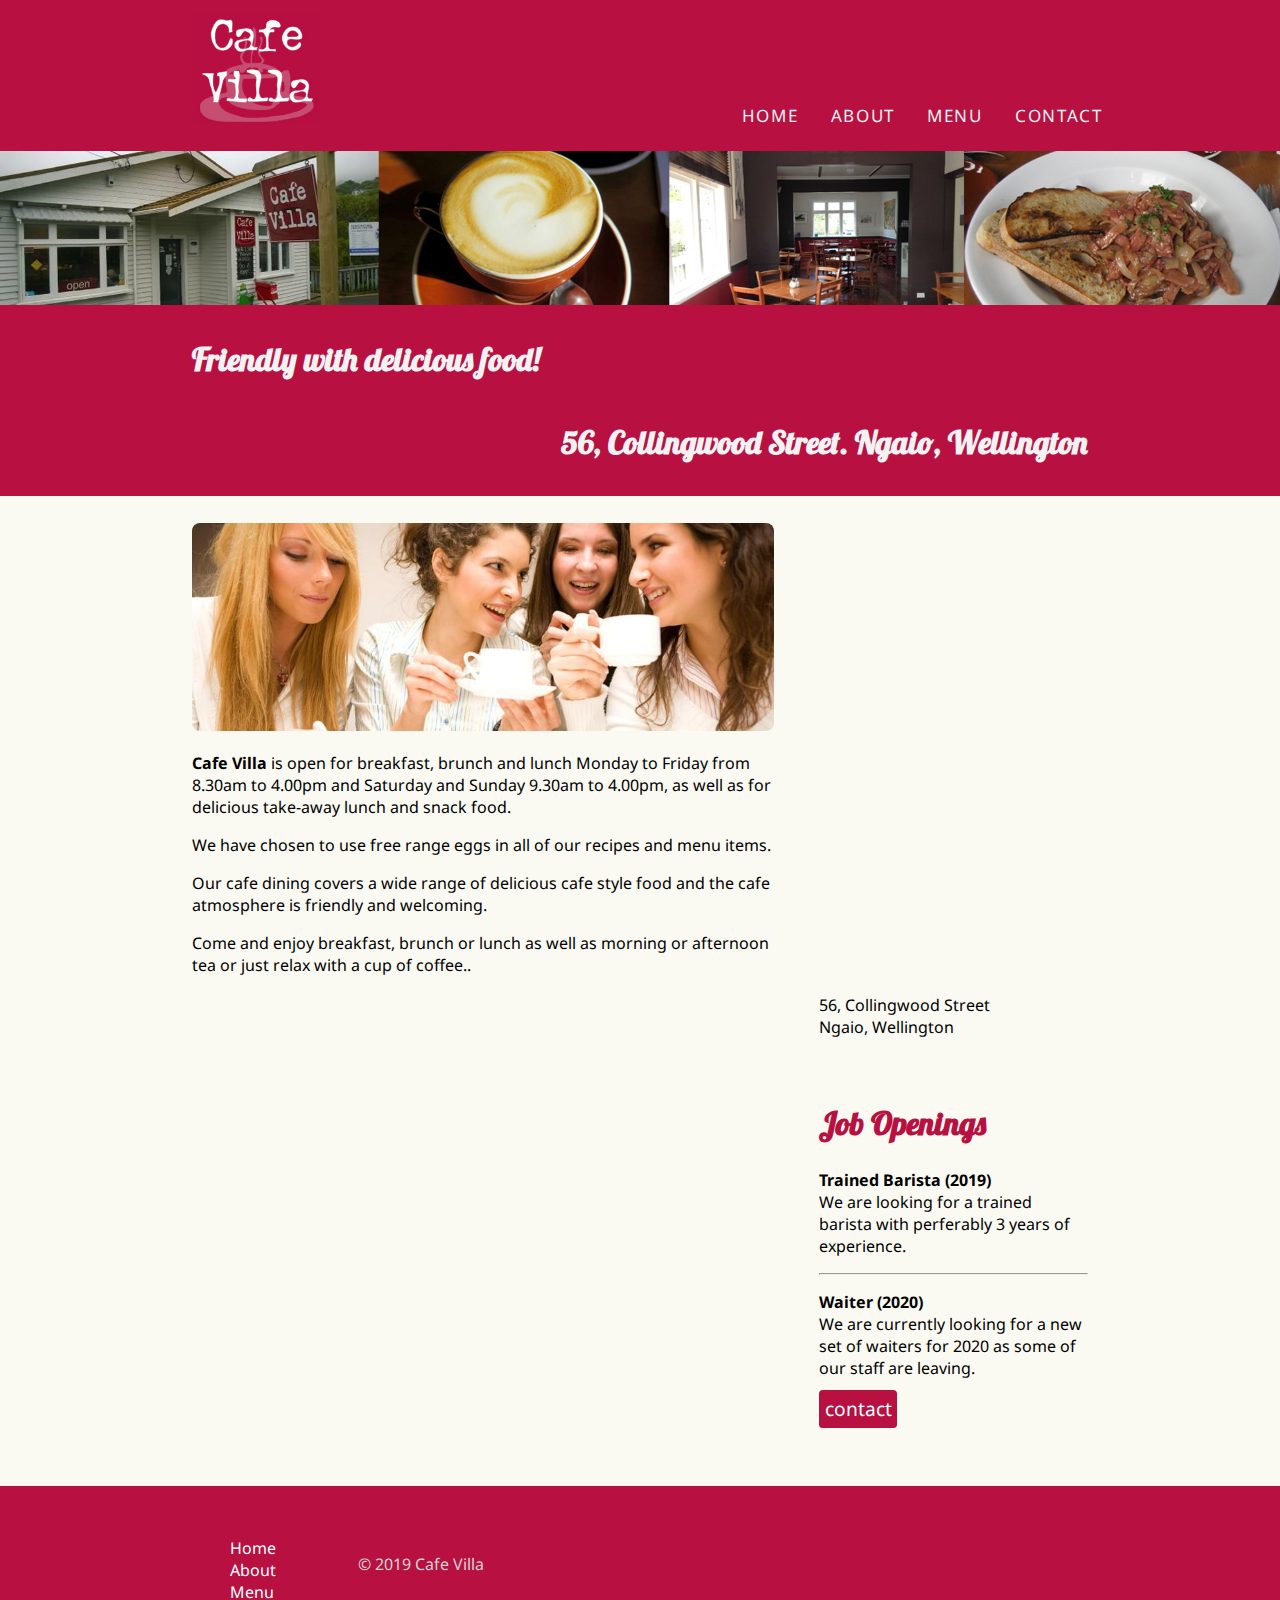
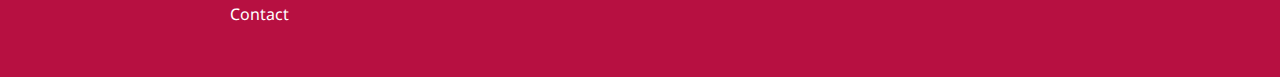
==== about.html @ e96fefd5 "Add files via upload" ====
<!doctype html>
<html lang="en">
<head>
<meta charset="UTF-8">
<title>Cafe Villa</title>
<meta name="description" content="A  FILL THIS OUTTTTT!!!!!!!!!!!!">
<meta name="keywords" content="   ">
<link rel="stylesheet" type="text/css" href="css/styles.css">
<link href="https://fonts.googleapis.com/css?family=Noto+Sans" rel="stylesheet">
<link href="https://fonts.googleapis.com/css?family=Lobster&display=swap" rel="stylesheet">
<meta name="viewport" content="width=device-width, initial-scale=1">
<link rel="stylesheet" href="https://cdnjs.cloudflare.com/ajax/libs/font-awesome/4.7.0/css/font-awesome.min.css">
<link rel="icon" type="image/png" href="media/ico.png">
</head>

<body>
  <!--Navigation Bar-->
  <a href="index.html"><img src="media/logo.png" alt="" class="navLogo"></a>
  <div class="topnav desktopNav" id="myTopnav">
    <a href="contact.html" id="active" class="nava" style="margin-right: 15%;">Contact</a>
    <a href="menu.html" class="nava">Menu</a>
    <a href="about.html" class="nava">About</a>
    <a href="index.html" class="nava">Home</a>
  </div>

  <!-- Mobile Nav Bar -->
  <div class="topnav mobileNav" id="myTopnavMobile">
    <a href="index.html" class="nava">Home</a>
    <a href="about.html" class="nava">About</a>
    <a href="menu.html" class="nava dropbtn">Menu</a>
    <a href="contact.html" class="nava" style="margin-right: 15%;">Contact</a>
    <a href="javascript:void(0);" class="icon" onclick="myFunction()">
    <!-- This is the Font Awsome icon for mobile navigation -->
    <i class="fa fa-bars"></i>
    </a>
  </div>

  <div class="aboutBanner">

  </div>

  <div class="splash1">
    <h1 class="splash2" style="float: left">Friendly with delicious food!</h1>
    <h1 class="splash2" style="float: right; margin-right: 15%;">56, Collingwood Street. Ngaio, Wellington</h1>
  </div>
  <div class="indexContainer">
    <div class="indexCollum1">
      <img src="media/header1.jpg" alt="" class="indexHeader">
      <p>
        <strong>Cafe Villa</strong> is open for breakfast, brunch and lunch Monday to Friday from 8.30am  to 4.00pm and
        Saturday and Sunday 9.30am to 4.00pm, as well as for delicious take-away lunch and snack food.
      </p>
      <p>
        We have chosen to use free range eggs in all of our recipes and menu items.
      </p>
      <p>
        Our cafe dining covers a wide range of delicious cafe style food and the cafe atmosphere is friendly and welcoming.
      </p>
      <p>
        Come and enjoy  breakfast, brunch or lunch as well as morning or afternoon tea or just relax with a cup of  coffee..
      </p>
    </div>


    <div class="indexCollum2">
      <div class="location">
        <iframe src="https://www.google.com/maps/embed?pb=!1m18!1m12!1m3!1d512.6164235245642!2d174.77424871609506!3d-41.24768394493158!2m3!1f0!2f0!3f0!3m2!1i1024!2i768!4f13.1!3m3!1m2!1s0x6d38ae021e9fde63%3A0x7e428be96eb1f47f!2sCafe%20Villa!5e0!3m2!1sen!2snz!4v1574049143522!5m2!1sen!2snz" width="100%" height="450" frameborder="0" style="border:0;" allowfullscreen=""></iframe>
        <p>
          56, Collingwood Street <br>
          Ngaio, Wellington
        </p>
      </div>
      <br>

      <h2 style="font-size: 2em;">Job Openings</h2>
      <p>
        <strong>Trained Barista (2019)<br></strong>
        We are looking for a trained barista with perferably 3 years of experience.
       </p>

       <hr>

       <p>
         <strong>Waiter (2020)<br></strong>
         We are currently looking for a new set of waiters for 2020 as some of our staff are leaving.
       </p>

       <a href="contact.html" class="contactButton">contact</a>
    </div>



  </div>

  <div class="footer">
    <!-- Social Icons For The Footer -->
    <div class="footerSocial">

    </div>

    <!-- Footer Navigation -->
    <div class="footerNav">
      <a href="index.html" class="navFooter">Home</a><br>
      <a href="about.html" class="navFooter">About</a><br>
      <a href="menu.html" class="navFooter">Menu</a><br>
      <a href="contact.html" class="navFooter">Contact</a><br>
    </div>

    <!-- Footer Text -->
    <div class="footerText">
      <p style="color: #d3d3d3;">© 2019 Cafe Villa <br></p>
    </div>
  </div>




  <!-- Javascript Area -->
  <script src="https://ajax.googleapis.com/ajax/libs/jquery/2.2.4/jquery.min.js"></script>
  <script>
    var slideIndex = 0;
    carousel();

    function carousel() {
      var i;
      var x = document.getElementsByClassName("mySlides");
      for (i = 0; i < x.length; i++) {
        x[i].style.display = "none";
      }
      slideIndex++;
      if (slideIndex > x.length) {slideIndex = 1}
      x[slideIndex-1].style.display = "block";
      setTimeout(carousel, 2000); // Change image every 2 seconds
    }
  </script>




  <script>
    /* Toggle between adding and removing the "responsive" class to topnav when the user clicks on the icon */
    function myFunction() {
        var x = document.getElementById("myTopnavMobile");
      if (x.className === "topnav") {
        x.className += " responsive";
      } else {
      x.className = "topnav";
      }
    }
  </script>

</body>
---- css/styles.css ----
body {
  padding: 0;
  margin: 0;
  background-color: #fafaf2;
  font-family: 'Noto Sans', sans-serif;
}

h1, h2 {
  color: #B71041;
  font-family: 'Lobster', cursive;
}


/** NAVIGATION**/
/* Add a black background color to the top navigation */
.topnav {
  background-color: #B71041;
  overflow: auto;
  font-family: 'Noto Sans', sans-serif;
  background-repeat: no-repeat;
  background-size: cover;
  padding-top: 2%;
  padding-left: 16%;
  padding-bottom: 0.8%;
}

/* Style the links inside the navigation bar */
.topnav a {
  float: right;
  display: block;
  color: #f2f2f2;
  text-align: center;
  padding: 14px 16px;
  text-decoration: none;
  font-size: 17px;
  margin-top: 6%;
}

/* Hide the link that should open and close the topnav on small screens */
.topnav .icon {
  display: none;
}

/*UNDERLINE ANIMAITON*/
.nava {
 color: #fff;
 text-transform: uppercase;
 letter-spacing: 0.1em;  display: inline-block;
 padding: 15px 20px;
 position: relative;
}

.nava:hover {
  /* background-color: rgba(0, 0, 0, 0.4); */
  border-radius: 5%;
}

.nava:after {
 background: none repeat scroll 0 0 transparent;
 bottom: 0;
 content: "";
 display: block;
 height: 2px;
 left: 50%;
 position: absolute;
 background: #fff;
 transition: width 0.3s ease 0s, left 0.3s ease 0s;
 width: 0;

}
.nava:hover:after {
 width: 100%;
 left: 0;
}

.navItems {
  float: right;
}

@media screen and (max-height: 300px) {
    ul {
        margin-top: 40px;
    }
}

/* When the screen is less than 600 pixels wide, hide all links, except for the first one ("Home"). Show the link that contains should open and close the topnav (.icon) */
@media screen and (max-width: 600px) {
  .topnav a:not(:first-child) {display: none;}
  .topnav a.icon {
    float: right;
    display: block;
  }
}

/* The "responsive" class is added to the topnav with JavaScript when the user clicks on the icon. This class makes the topnav look good on small screens (display the links vertically instead of horizontally) */
@media screen and (max-width: 600px) {
  .topnav.responsive {position: relative;}
  .topnav.responsive a.icon {
    position: absolute;
    right: 0;
    top: 0;
  }
  .topnav.responsive a {
    float: none;
    display: block;
    text-align: left;
  }
}

.navLogo {
  width: 10%;
  float: left;
  margin-left: 15%;
  position: absolute;
  margin-top: 1%;
}

.mobileNav {
  display: none;
}
/* Mobile Optimization */
@media screen and (max-width: 600px) {
  .navLogo {
    display: none;
    padding-top: 0%;
  }

  .desktopNav {
    display: none;
  }

  .mobileNav {
    display: inherit;
  }

  .topnav a {
    margin-top: 0%;
  }
}

/**NAvigation ENDS**/



/* Full Width slideshow */
.full-width-slideshow {
  width: 100%;
  height: 79vh;
  overflow: hidden;
  background-color: #B71041;
}

.mySlides {
  width: 100%;
  /* -webkit-animation: flip-in-hor-bottom 1.5s cubic-bezier(0.250, 0.460, 0.450, 0.940) forwards;
	        animation: flip-in-hor-bottom 1.5s cubic-bezier(0.250, 0.460, 0.450, 0.940) forwards; */
}

.fade {
  -webkit-animation: fade 4s;
  animation: fade 4s;
  -moz-animation: fade 4s;
  -o-animation: fade 4s;
}

@-webkit-keyframes fade {
0% {opacity: 0}
50% {opacity: 1}
100% {opacity:0}
}

@-moz-keyframes fade{
    0% {opacity: 0}
  50% {opacity: 1}
  100% {opacity:0}
}

@keyframes fade {
  0% {opacity: 0}
  50% {opacity: 1}
  100%{opacity: 0}
    }
@-o-keyframes fade {
0% {opacity: 0}
  50% {opacity: 1}
  100%{opacity: 0}

}


/* Mobile Optimization */
@media screen and (max-width: 600px) {
  .full-width-slideshow {
    height: 22vh;
  }
}




/* Index */
.indexContainer {
  width: 70%;
  margin: auto;
  padding-bottom: 5%;
  overflow: auto;
}

.indexCollum1 {
  float: left;
  width: 65%;
  padding-top: 3%;
  padding-right: 5%;
}

.indexCollum2 {
  float: right;
  width: 30%;
  padding-top: 3%;
}

.contactButton {
  text-decoration: none;
  color: white;
  background-color: #B71041;
  padding: 2%;
  font-size: 1.2em;
  border-radius: 0.2em;
}

.splash1 {
  background-color: #B71041;
  color: #F2F2F2;
  width: 100%;
  padding-top: 1%;
  padding-bottom: 1%;
  margin-top: 0%;
  overflow: auto;
}

.splash2 {
  color: #F2F2F2;
  margin-left: 15%;
}

.indexHeader {
  width: 100%;
  border-radius: 0.5em;
}

/* Mobile Optimization */
@media screen and (max-width: 600px) {
  .indexContainer {
    width: 90%;
  }

  .splash2 {
    font-size: 2em;
    margin-left: 5%;
  }

  .splash1 {
    margin-bottom: 6%;
  }

  .indexCollum1 {
    width: 100%;
    float: none;
  }

  .indexCollum2 {
    width: 100%;
    float: none;
    margin-bottom: 10%;
  }
}

/* Index ENDS */




/* About Page Starts */
.aboutBanner {
  padding-top: 6%;
  padding-bottom: 6%;
  width: 100%;
  background-image: url("../media/banner.jpg");
  background-size: cover;
}

.cbr {
  line-height: 0.2em;
}

/* About Page ENDS */




/* Menu Page Starts */
.menuContainer {
  width: 70%;
  margin: auto;
  padding-top: 3%;
  padding-bottom: 5%;
}

.col1 {
  float: left;
  width: 33%;
  padding-top: 5%;
  margin-right: 0.5%;
}

.col2 {
  float: left;
  width: 33%;
  padding-top: 5%;
}

.col3 {
  float: right;
  width: 33%;
  padding-top: 5%;
}

.menuItem {
  width: 90%;
  margin: auto;
  background-color: #F2C9D8;
  padding-bottom: 0.5%;
  border-top-left-radius: 1em;
  border-top-right-radius: 1em;
  border-bottom-left-radius: 1em;
  border-bottom-right-radius: 1em;
  margin-bottom: 10%;

  -webkit-box-shadow: 10px 10px 50px -41px rgba(0,0,0,0.39);
  -moz-box-shadow: 10px 10px 50px -41px rgba(0,0,0,0.39);
  box-shadow: 10px 10px 50px -41px rgba(0,0,0,0.39);

  -webkit-animation: scale-in-center 0.5s cubic-bezier(0.250, 0.460, 0.450, 0.940) both;
        animation: scale-in-center 0.5s cubic-bezier(0.250, 0.460, 0.450, 0.940) both;
}

.menuItem:hover {
  -webkit-box-shadow: 10px 10px 50px -31px rgba(0,0,0,0.5);
  -moz-box-shadow: 10px 10px 50px -31px rgba(0,0,0,0.5);
  box-shadow: 10px 10px 50px -31px rgba(0,0,0,0.5);
}

.menuImg {
  width: 100%;
  border-top-left-radius: 1em;
  border-top-right-radius: 1em;
}

.menuText {
  width: 80%;
  margin-left: 5%;
}

.menuButton {
  margin: auto;
  text-decoration: none;
  color: white;
  font-size: 200%;
  font-family: 'Lobster', cursive;
}

.menuButtonD {
  width: 40%;
  background-color: #BF4E77;
  text-align: center;
  margin: auto;
  padding: 3% 5% 3% 5%;
  margin-bottom: 4%;
  border-radius: 1em 1em 1em 1em;
}

#menuactive {
  background-color: #B71041;
  padding: 4% 6% 4% 6%;
}

.mobileMenuNav {
  display: none;
}
/* Mobile Optimization */
@media screen and (max-width: 600px) {
  .menuContainer {
    width: 90%;
  }

  .col1 {
    width: 100%;
    float: none;
  }

  .col2 {
    width: 100%;
    float: none;
  }

  .col3 {
    width: 100%;
    float: none;
  }

  .mobileMenuNav {
    display: inherit;
  }

  .desktop {
    display: none;
  }

  .mobile {
    width: 90%;
  }
}




/* Contact */
.contactContainer {
  width: 70%;
  margin: auto;
  text-align: center;
  padding-bottom: 8%;
}

input[type=text] {
  width: 40%;
  padding: 1%;
  font-size: 1.5em;
  box-sizing: border-box;
  outline: none;
  -webkit-transition: width 0.4s ease-in-out;
  transition: width 0.4s ease-in-out;
  margin-bottom: 3%;
  border-radius: 10em 10em 10em 10em;
  border: none;
}

input[type=text]:focus {
  width: 50%;
}

input[type=button], input[type=submit], input[type=reset] {
  background-color: #B71041;
  border: none;
  color: white;
  padding: 16px 32px;
  text-decoration: none;
  margin: 4px 2px;
  cursor: pointer;
  border-radius: 10em 10em 10em 10em;
}

textarea {
  margin-bottom: 2%;
  padding-top: 1%;
  border-radius: 1em 1em 1em 1em;
  font-size: 1.5em;
  box-sizing: border-box;
  outline: none;
  border: none;
  width: 40%;
  font-family: 'Noto Sans', sans-serif;
}

/* Mobile Optimization */
@media screen and (max-width: 600px) {
  .contactContainer {
    width: 90%;
  }

  input[type=text] {
    width: 90%;
    padding: 16px 32px;
  }

  input[type=text]:focus {
    width: 100%;
  }

  textarea {
    width: 90%;
    height: 20%;
    font-family: 'Noto Sans', sans-serif;
  }
}




/* Footer */
.footer {
  width: 100%;
  padding-top: 4%;
  padding-bottom: 4%;
  background-color: #B71041;
  overflow: auto;
}

.footerText {
  float: left;
}

.footerSocial {
  float: left;
}

.footerNav {
  margin-left: 18%;
  width: 10%;
  padding-right: 0px;
  margin-right: 0px;
  float: left;
}

.navFooter {
  float: left;
  text-decoration: none;
  color: white;
  animation: icon_after 0.2s;
  animation-fill-mode: forwards;
}

.navFooter:hover {
  animation: icon 0.2s;
  animation-fill-mode: forwards;
}

/* Mobile Optimization */
@media screen and (max-width: 600px) {
  .footerText {
    padding-left: 10%;
  }
}

/*Footer ENDS*/

@keyframes icon {
  0% {color:#d3d3d3;}
  100% {color:white;}
}
@keyframes icon_after {
  0% {color:white;}
  100% {color:#d3d3d3;}
}


/* Animations */
@-webkit-keyframes flip-in-hor-bottom {
  0% {
    -webkit-transform: rotateX(80deg);
            transform: rotateX(80deg);
    opacity: 0.2;
  }
  100% {
    -webkit-transform: rotateX(0);
            transform: rotateX(0);
    opacity: 1;
  }
}

@keyframes flip-in-hor-bottom {
  0% {
    -webkit-transform: rotateX(80deg);
            transform: rotateX(80deg);
    opacity: 0.2;
  }
  100% {
    -webkit-transform: rotateX(0);
            transform: rotateX(0);
    opacity: 1;
  }
}

@keyframes flip-in-hor-botom-exit {
  0% {
    -webkit-transform: rotateX(0deg);
            transform: rotateX(0deg);
  }
  100% {
    -webkit-transform: rotateX(80deg);
            transform: rotateX(80deg);
  }
}


/* Entrance Effect For menu Items */
@-webkit-keyframes scale-in-center {
  0% {
    -webkit-transform: scale(0);
            transform: scale(0);
    opacity: 1;
  }
  100% {
    -webkit-transform: scale(1);
            transform: scale(1);
    opacity: 1;
  }
}
@keyframes scale-in-center {
  0% {
    -webkit-transform: scale(0);
            transform: scale(0);
    opacity: 1;
  }
  100% {
    -webkit-transform: scale(1);
            transform: scale(1);
    opacity: 1;
  }
}
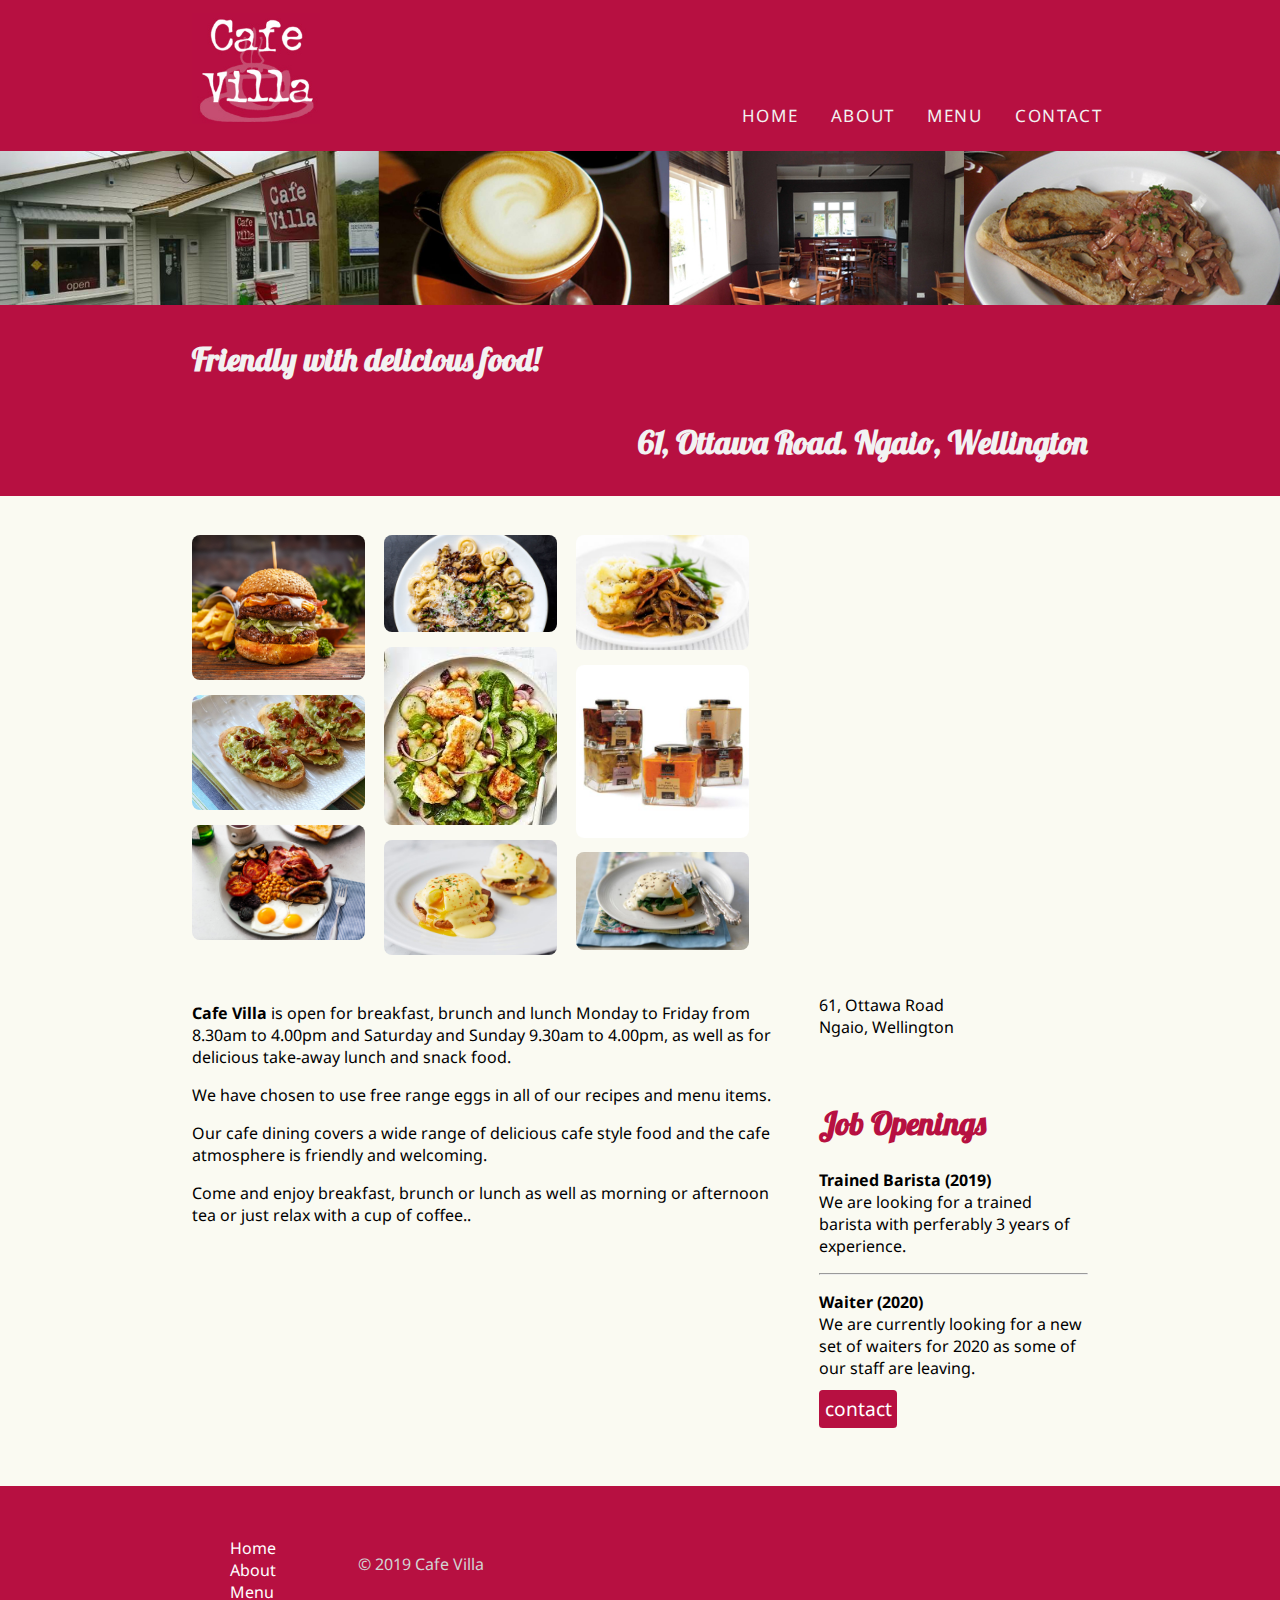
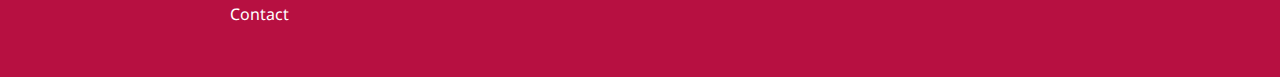
==== commit c20f5b60: "Add files via upload" ====
--- a/about.html
+++ b/about.html
@@ -6,6 +6,7 @@
 <meta name="description" content="A  FILL THIS OUTTTTT!!!!!!!!!!!!">
 <meta name="keywords" content="   ">
 <link rel="stylesheet" type="text/css" href="css/styles.css">
+<link rel="stylesheet" href="css/magnific-popup.css">
 <link href="https://fonts.googleapis.com/css?family=Noto+Sans" rel="stylesheet">
 <link href="https://fonts.googleapis.com/css?family=Lobster&display=swap" rel="stylesheet">
 <meta name="viewport" content="width=device-width, initial-scale=1">
@@ -41,11 +42,35 @@
 
   <div class="splash1">
     <h1 class="splash2" style="float: left">Friendly with delicious food!</h1>
-    <h1 class="splash2" style="float: right; margin-right: 15%;">56, Collingwood Street. Ngaio, Wellington</h1>
+    <h1 class="splash2" style="float: right; margin-right: 15%;">61, Ottawa Road. Ngaio, Wellington</h1>
   </div>
   <div class="indexContainer">
     <div class="indexCollum1">
-      <img src="media/header1.jpg" alt="" class="indexHeader">
+      <div class="mosCol1">
+        <div class="parent-container">
+          <a href="media/menuItems/main1.jpg"><img src="media/menuItems/main1.jpg" class="mosImg" alt="Moziaique Image"></a>
+          <a href="media/menuItems/main4.jpg"><img src="media/menuItems/main4.jpg" class="mosImg" alt="Moziaique Image"></a>
+          <a href="media/menuItems/main7.jpg"><img src="media/menuItems/main7.jpg" class="mosImg" alt="Moziaique Image"></a>
+        </div>
+      </div>
+
+      <div class="mosCol2">
+        <div class="parent-container">
+          <a href="media/menuItems/main2.jpg"><img src="media/menuItems/main2.jpg" class="mosImg" alt="Moziaique Image"></a>
+          <a href="media/menuItems/main5.jpeg"><img src="media/menuItems/main5.jpeg" class="mosImg" alt="Moziaique Image"></a>
+          <a href="media/menuItems/main8.jpg"><img src="media/menuItems/main8.jpg" class="mosImg" alt="Moziaique Image"></a>
+        </div>
+      </div>
+
+      <div class="mosCol3">
+        <div class="parent-container">
+          <a href="media/menuItems/main3.jpg"><img src="media/menuItems/main3.jpg" class="mosImg" alt="Moziaique Image"></a>
+          <a href="media/menuItems/main6.jpg"><img src="media/menuItems/main6.jpg" class="mosImg" alt="Moziaique Image"></a>
+          <a href="media/menuItems/main9.jpg"><img src="media/menuItems/main9.jpg" class="mosImg" alt="Moziaique Image"></a>
+        </div>
+      </div>
+
+      <p style="color: #fafaf2;">  ds</p>
       <p>
         <strong>Cafe Villa</strong> is open for breakfast, brunch and lunch Monday to Friday from 8.30am  to 4.00pm and
         Saturday and Sunday 9.30am to 4.00pm, as well as for delicious take-away lunch and snack food.
@@ -66,7 +91,7 @@
       <div class="location">
         <iframe src="https://www.google.com/maps/embed?pb=!1m18!1m12!1m3!1d512.6164235245642!2d174.77424871609506!3d-41.24768394493158!2m3!1f0!2f0!3f0!3m2!1i1024!2i768!4f13.1!3m3!1m2!1s0x6d38ae021e9fde63%3A0x7e428be96eb1f47f!2sCafe%20Villa!5e0!3m2!1sen!2snz!4v1574049143522!5m2!1sen!2snz" width="100%" height="450" frameborder="0" style="border:0;" allowfullscreen=""></iframe>
         <p>
-          56, Collingwood Street <br>
+          61, Ottawa Road <br>
           Ngaio, Wellington
         </p>
       </div>
@@ -117,6 +142,32 @@
 
   <!-- Javascript Area -->
   <script src="https://ajax.googleapis.com/ajax/libs/jquery/2.2.4/jquery.min.js"></script>
+  <script src="js/jquery.magnific-popup.js"></script>
+  <script>
+
+  // J Query STARTS
+
+  // Magnific Popup
+  $(document).ready(function() {
+    $('.image-link').magnificPopup({type:'image'});
+  });
+
+  $('.test-popup-link').magnificPopup({
+    type: 'image'
+    // other options
+  });
+
+  $('.parent-container').magnificPopup({
+    delegate: 'a', // child items selector, by clicking on it popup will open
+    type: 'image',
+    // other options
+    gallery: {
+      enabled: true
+    }
+  });
+  </script>
+
+
   <script>
     var slideIndex = 0;
     carousel();
--- a/css/styles.css
+++ b/css/styles.css
@@ -293,6 +293,31 @@
   line-height: 0.2em;
 }
 
+.mosImg {
+  width: 90%;
+  border-radius: 0.5em 0.5em 0.5em 0.5em;
+  margin: auto;
+  margin-bottom: 5%;
+}
+
+.mosCol1 {
+  width: 33%;
+  float: left;
+  padding-top: 2%;
+}
+
+.mosCol2 {
+  width: 33%;
+  padding-top: 2%;
+  float: left;
+}
+
+.mosCol3 {
+  width: 33%;
+  float: left;
+  padding-top: 2%;
+}
+
 /* About Page ENDS */
 
 
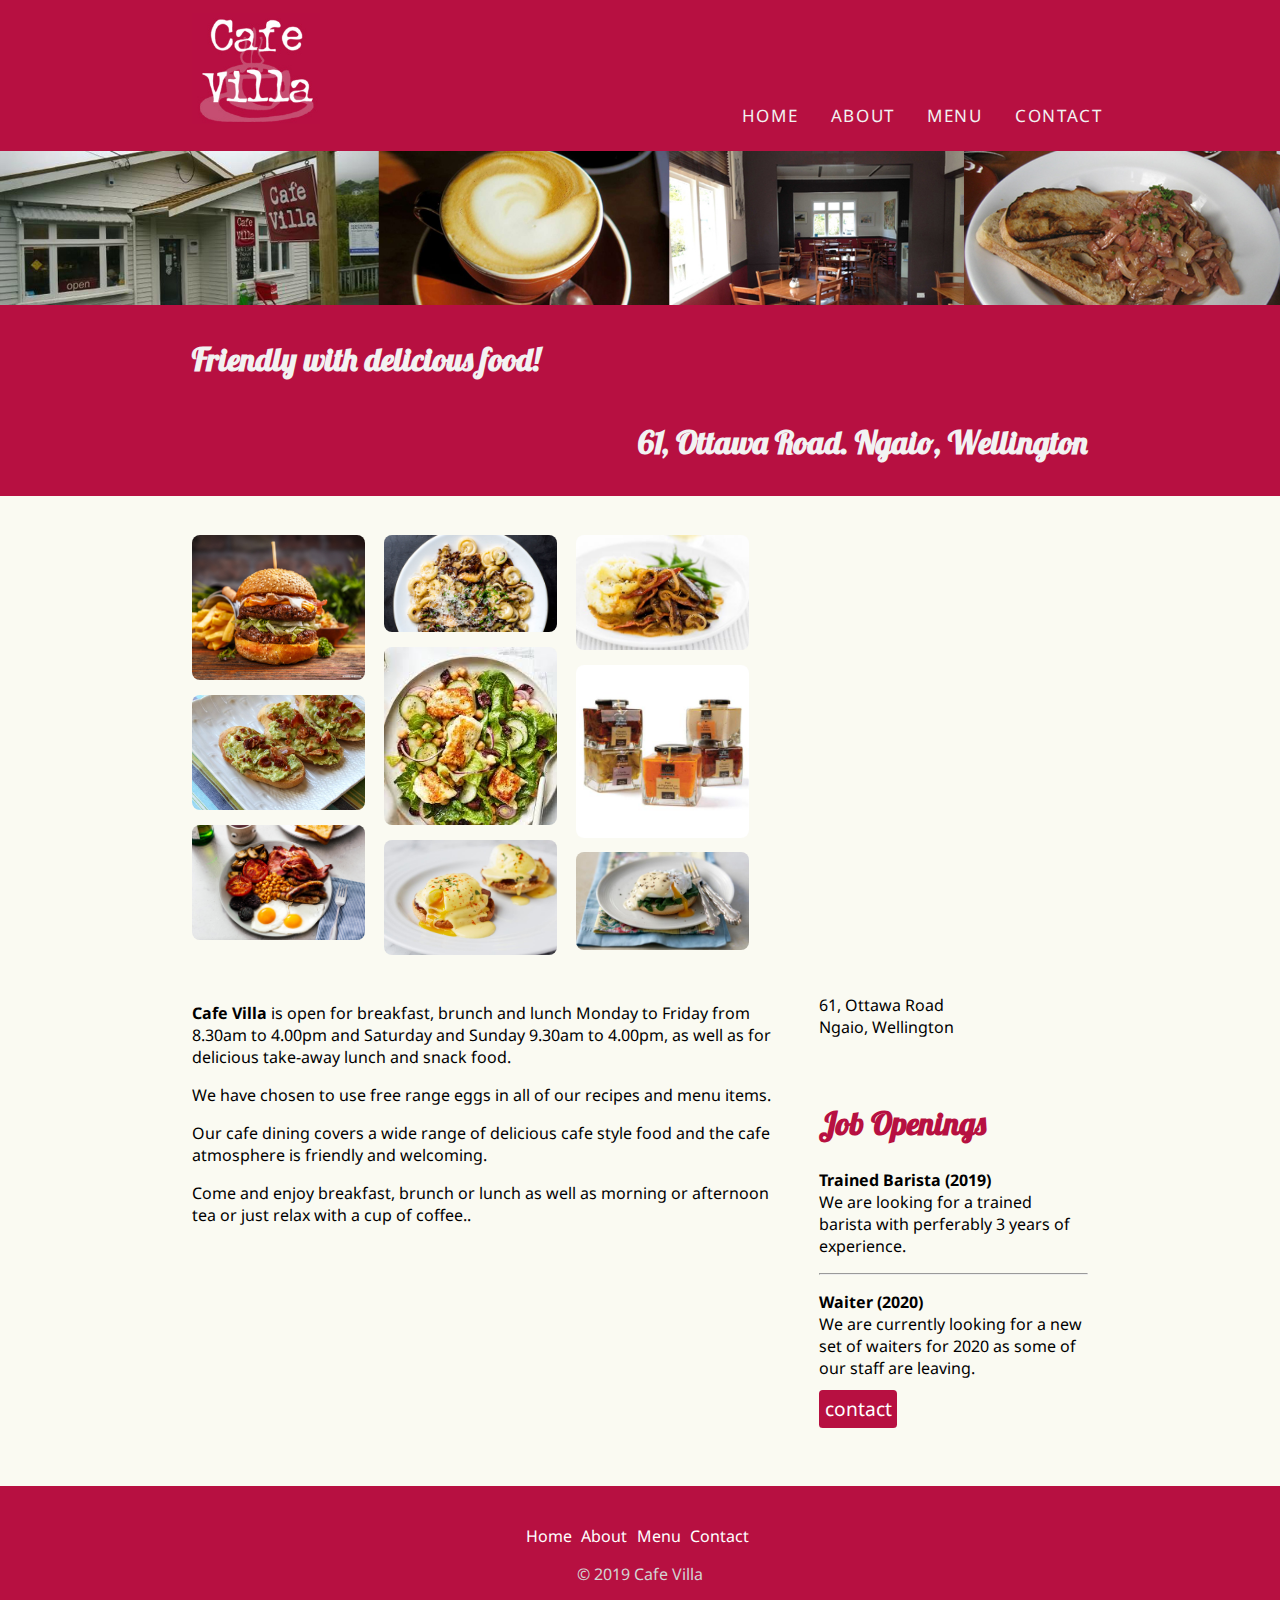
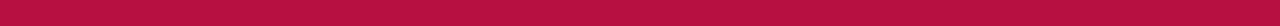
==== commit dc24f34f: "Add files via upload" ====
--- a/about.html
+++ b/about.html
@@ -118,17 +118,12 @@
   </div>
 
   <div class="footer">
-    <!-- Social Icons For The Footer -->
-    <div class="footerSocial">
-
-    </div>
-
     <!-- Footer Navigation -->
     <div class="footerNav">
-      <a href="index.html" class="navFooter">Home</a><br>
-      <a href="about.html" class="navFooter">About</a><br>
-      <a href="menu.html" class="navFooter">Menu</a><br>
-      <a href="contact.html" class="navFooter">Contact</a><br>
+      <a href="index.html" class="navFooter">Home</a>
+      <a href="about.html" class="navFooter">About</a>
+      <a href="menu.html" class="navFooter">Menu</a>
+      <a href="contact.html" class="navFooter">Contact</a>
     </div>
 
     <!-- Footer Text -->
--- a/css/styles.css
+++ b/css/styles.css
@@ -118,6 +118,10 @@
 .mobileNav {
   display: none;
 }
+
+#menuactive {
+  text-decoration: underline;
+}
 /* Mobile Optimization */
 @media screen and (max-width: 600px) {
   .navLogo {
@@ -137,6 +141,7 @@
     margin-top: 0%;
   }
 }
+
 
 /**NAvigation ENDS**/
 
@@ -248,6 +253,18 @@
   border-radius: 0.5em;
 }
 
+.callToAction {
+  text-decoration: none;
+  color: white;
+  font-family: 'Lobster', cursive;
+  position: absolute;
+  font-size: 6em;
+  z-index: 10;
+  margin-left: 15%;
+  margin-top: 2%;
+  cursor: pointer;
+}
+
 /* Mobile Optimization */
 @media screen and (max-width: 600px) {
   .indexContainer {
@@ -298,6 +315,13 @@
   border-radius: 0.5em 0.5em 0.5em 0.5em;
   margin: auto;
   margin-bottom: 5%;
+}
+
+.mosImg:hover {
+  -webkit-box-shadow: 10px 10px 50px -31px rgba(0,0,0,0.5);
+  -moz-box-shadow: 10px 10px 50px -31px rgba(0,0,0,0.5);
+  box-shadow: 10px 10px 50px -31px rgba(0,0,0,0.5);
+  cursor: pointer;
 }
 
 .mosCol1 {
@@ -525,34 +549,33 @@
 /* Footer */
 .footer {
   width: 100%;
-  padding-top: 4%;
-  padding-bottom: 4%;
+  padding-top: 3%;
+  padding-bottom: 2%;
   background-color: #B71041;
   overflow: auto;
 }
 
 .footerText {
-  float: left;
-}
-
-.footerSocial {
-  float: left;
+  text-align: center;
 }
 
 .footerNav {
-  margin-left: 18%;
-  width: 10%;
-  padding-right: 0px;
-  margin-right: 0px;
-  float: left;
+  width: 40%;
+  margin: auto;
+  text-align: center;
+}
+
+.footerNav a {
+  display: inline-block;
+  margin-right: 1%;
 }
 
 .navFooter {
-  float: left;
   text-decoration: none;
   color: white;
   animation: icon_after 0.2s;
   animation-fill-mode: forwards;
+  font-size: 1em;
 }
 
 .navFooter:hover {
